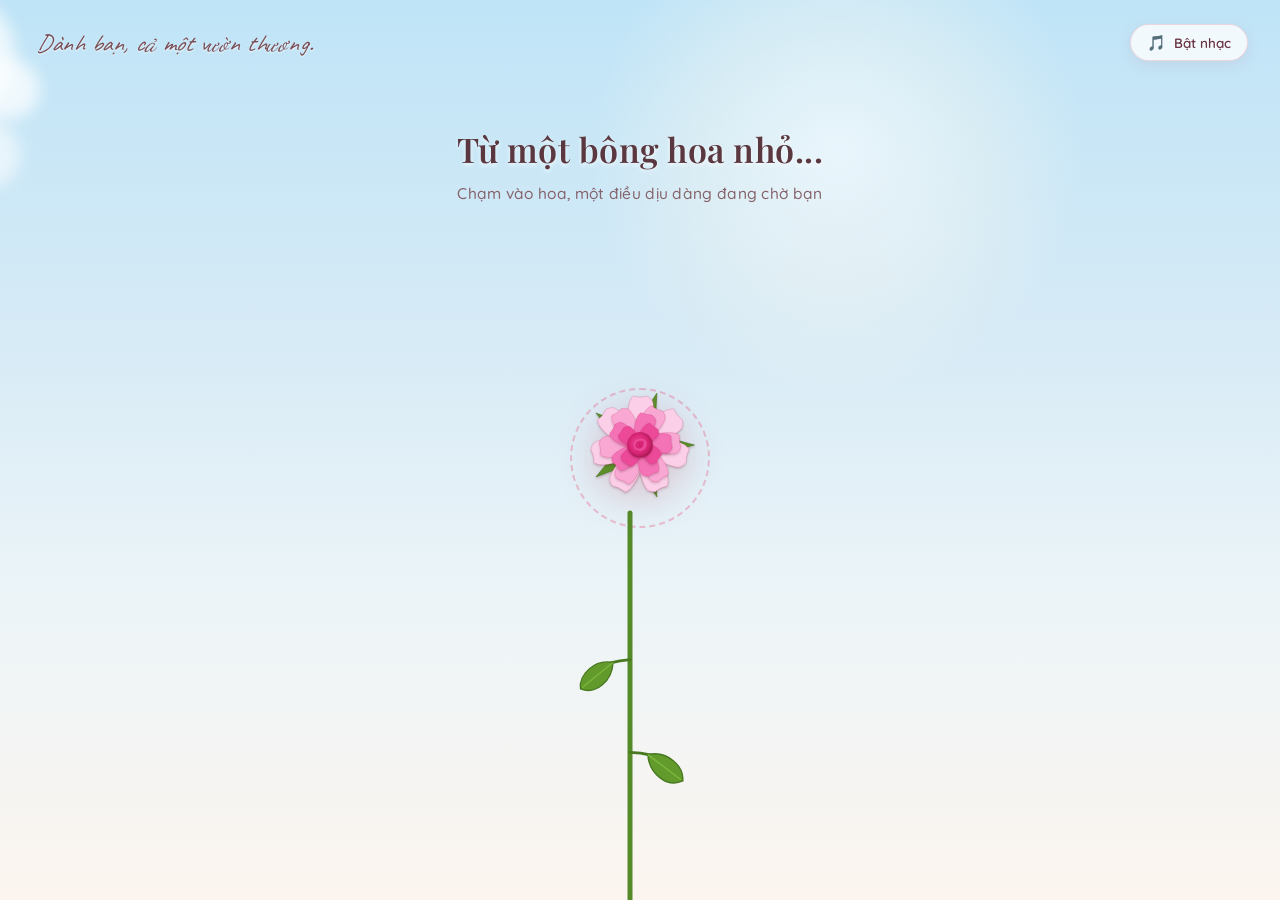
==== index.html @ 6f4c4e54 "Cập nhật giao diện hiệu ứng khu vườn hoa nở và thiệp đọc chúc mừng 20/10" ====
<!DOCTYPE html>
<html lang="vi">
<head>
  <meta charset="UTF-8">
  <meta http-equiv="X-UA-Compatible" content="IE=edge">
  <meta name="viewport" content="width=device-width, initial-scale=1.0, maximum-scale=1.0, user-scalable=no">
  <title>Cả một vườn thương - Chúc mừng 20/10</title>
  <link rel="icon" href="data:image/svg+xml,<svg xmlns=%22http://www.w3.org/2000/svg%22 viewBox=%220 0 100 100%22><text y=%22.9em%22 font-size=%2290%22>🌹</text></svg>">
  <link rel="stylesheet" href="style.css">
</head>
<body>
  <div class="app-container">
    <!-- Ánh sáng mặt trời dịu nhẹ -->
    <div class="sun-glow"></div>

    <!-- Mây bay lơ lửng -->
    <div class="clouds-container">
      <div class="cloud cloud-1"></div>
      <div class="cloud cloud-2"></div>
      <div class="cloud cloud-3"></div>
    </div>

    <!-- Góc trên bên trái: Tựa đề thơ mộng -->
    <header class="top-header">
      <div class="top-brand" id="top-brand">Dành bạn, cả một vườn thương.</div>
    </header>

    <!-- Nút điều khiển âm thanh trên cùng bên phải -->
    <div class="top-controls">
      <button class="control-pill" id="music-toggle-btn" aria-label="Bật hoặc tắt nhạc">
        <span class="control-icon">🎵</span> Bật nhạc
      </button>
    </div>

    <!-- Tiêu đề giới thiệu ở giữa -->
    <div class="intro-text-container" id="intro-text-box">
      <h1 class="intro-title" id="intro-title">Từ một bông hoa nhỏ...</h1>
      <p class="intro-subtitle pulse-hint" id="intro-subtitle">Chạm vào hoa, một điều dịu dàng đang chờ bạn</p>
    </div>

    <!-- Bông hoa hồng đơn đầu tiên (Hero Rose) -->
    <div class="hero-flower-wrapper" id="hero-flower" title="Chạm vào bông hoa để bắt đầu">
      <div class="hero-click-indicator" id="hero-click-indicator"></div>
      <div class="hero-rose-head" id="hero-rose-head"></div>
      <div class="hero-stem-svg" id="hero-stem-svg"></div>
    </div>

    <!-- Khu vườn nở rộ (The Blooming Garden) -->
    <div class="garden-container" id="garden-container"></div>

    <!-- Canvas hạt phấn & cánh hoa bay -->
    <canvas id="fx-canvas"></canvas>

    <!-- Hai nút điều khiển khi hoa đã nở -->
    <div class="bottom-actions" id="bottom-actions">
      <button class="btn-garden-action" id="btn-read-card">
        <span>💌</span> Đọc lại thiệp
      </button>
      <button class="btn-garden-action" id="btn-replay-bloom">
        <span>🌸</span> Cho hoa nở lại
      </button>
    </div>

    <!-- Thiệp đọc chúc mừng 20/10 (Card Modal) -->
    <div class="card-modal-backdrop" id="card-modal" role="dialog" aria-modal="true" aria-labelledby="card-title">
      <div class="card-modal-container">
        <!-- Nút đóng thiệp góc trên -->
        <button class="card-close-btn" id="btn-close-card" title="Đóng thiệp">✕</button>

        <!-- Biểu tượng hoa hồng nhỏ trên đầu thiệp -->
        <div class="card-rose-icon" id="card-rose-icon"></div>

        <!-- Lời xưng hô -->
        <div class="card-recipient" id="card-recipient">Gửi bạn thương mến,</div>

        <!-- Tiêu đề thiệp -->
        <h2 class="card-main-title" id="card-title">
          Mong những điều đẹp đẽ<br>luôn nở bên bạn.
        </h2>

        <!-- Nội dung thư chúc -->
        <div class="card-body-text">
          <p class="card-paragraph">
            Một bông hoa có thể làm một ngày thêm đẹp.<br>
            Còn bạn làm thế giới này dịu dàng hơn.
          </p>

          <p class="card-paragraph">
            Nhân ngày 20/10 chúc bạn luôn được yêu thương, trân trọng và có thật nhiều niềm vui. Mong bạn đủ bình yên để tận hưởng những điều nhỏ bé, đủ tự tin để theo đuổi những điều mình yêu.
          </p>

          <p class="card-paragraph">
            Hôm nay và cả những ngày sau,<br>
            hãy cứ rạng rỡ theo cách của riêng mình nhé.
          </p>

          <div class="card-closing">
            Gửi bạn thật nhiều thương mến ♡
          </div>
        </div>

        <!-- Nút đóng thiệp để ngắm lại vườn hoa -->
        <div class="card-action-bar">
          <button class="btn-view-garden" id="btn-view-garden">
            Ngắm vườn hoa
          </button>
        </div>

        <!-- Các tiện ích phụ: Sao chép lời chúc & Tùy chỉnh link theo tên -->
        <div class="card-secondary-actions">
          <button class="btn-card-sub" id="btn-copy-wish" title="Sao chép toàn bộ lời chúc">
            📋 Sao chép lời chúc
          </button>
          <button class="btn-card-sub" id="btn-custom-link" title="Tạo link chúc mừng mang tên riêng">
            ✨ Tạo link theo tên
          </button>
        </div>
      </div>
    </div>
  </div>

  <script src="main.js"></script>
</body>
</html>
---- style.css ----
/* ==========================================================================
   20/10 - CẢ MỘT VƯỜN THƯƠNG
   Giao diện thiệp hoa nở chúc mừng ngày Phụ nữ Việt Nam 20/10
   ========================================================================== */

@import url('https://fonts.googleapis.com/css2?family=Caveat:wght@600;700&family=Dancing+Script:wght@600;700&family=Playfair+Display:ital,wght@0,500;0,600;0,700;1,500;1,600&family=Quicksand:wght@400;500;600;700&display=swap');

:root {
  --font-serif: 'Playfair Display', Georgia, 'Times New Roman', serif;
  --font-script: 'Caveat', 'Dancing Script', cursive;
  --font-sans: 'Quicksand', -apple-system, BlinkMacSystemFont, 'Segoe UI', Roboto, sans-serif;
  
  --color-title: #5b373f;
  --color-subtitle: #856269;
  --color-accent: #e85d82;
  --color-card-bg: #fdfbf7;
  --color-card-text: #4e383c;
  --color-card-title: #542832;
  --color-card-border: rgba(220, 195, 185, 0.45);
}

*, *::before, *::after {
  box-sizing: border-box;
  margin: 0;
  padding: 0;
  -webkit-tap-highlight-color: transparent;
}

html, body {
  width: 100%;
  height: 100%;
  overflow: hidden;
  font-family: var(--font-sans);
  user-select: none;
  -webkit-user-select: none;
}

/* ==========================================================================
   BACKGROUND & SKY
   ========================================================================== */
.app-container {
  position: relative;
  width: 100vw;
  height: 100vh;
  overflow: hidden;
  background: linear-gradient(180deg, #bfe4f7 0%, #d5eaf6 35%, #ebf4f8 65%, #fcf5ef 100%);
}

/* Sun beam / soft radial glow */
.sun-glow {
  position: absolute;
  top: -100px;
  right: 15%;
  width: 500px;
  height: 500px;
  border-radius: 50%;
  background: radial-gradient(circle, rgba(255, 255, 255, 0.6) 0%, rgba(255, 250, 240, 0.3) 40%, rgba(255, 255, 255, 0) 70%);
  pointer-events: none;
  z-index: 1;
}

/* Drifting clouds */
.clouds-container {
  position: absolute;
  top: 0;
  left: 0;
  width: 100%;
  height: 55%;
  pointer-events: none;
  z-index: 2;
  overflow: hidden;
}

.cloud {
  position: absolute;
  background: rgba(255, 255, 255, 0.72);
  border-radius: 100px;
  filter: blur(8px);
  animation: floatCloud linear infinite;
}

.cloud::before, .cloud::after {
  content: '';
  position: absolute;
  background: inherit;
  border-radius: 50%;
}

.cloud-1 {
  top: 12%;
  left: -200px;
  width: 240px;
  height: 60px;
  animation-duration: 65s;
}
.cloud-1::before {
  width: 90px;
  height: 90px;
  top: -45px;
  left: 35px;
}
.cloud-1::after {
  width: 120px;
  height: 120px;
  top: -65px;
  left: 95px;
}

.cloud-2 {
  top: 24%;
  left: -300px;
  width: 320px;
  height: 70px;
  opacity: 0.8;
  animation-duration: 90s;
  animation-delay: -30s;
}
.cloud-2::before {
  width: 110px;
  height: 110px;
  top: -55px;
  left: 50px;
}
.cloud-2::after {
  width: 140px;
  height: 140px;
  top: -75px;
  left: 130px;
}

.cloud-3 {
  top: 8%;
  left: -250px;
  width: 200px;
  height: 50px;
  opacity: 0.65;
  animation-duration: 80s;
  animation-delay: -50s;
}
.cloud-3::before {
  width: 70px;
  height: 70px;
  top: -35px;
  left: 30px;
}
.cloud-3::after {
  width: 95px;
  height: 95px;
  top: -50px;
  left: 80px;
}

@keyframes floatCloud {
  0% { transform: translateX(-350px); }
  100% { transform: translateX(calc(100vw + 400px)); }
}

/* Canvas for floating petals / sparkles */
#fx-canvas {
  position: absolute;
  top: 0;
  left: 0;
  width: 100%;
  height: 100%;
  pointer-events: none;
  z-index: 15;
}

/* ==========================================================================
   HEADER & TOP CONTROLS
   ========================================================================== */
.top-header {
  position: absolute;
  top: 28px;
  left: 36px;
  z-index: 30;
}

.top-brand {
  font-family: var(--font-script);
  font-size: 24px;
  color: #7a4d55;
  letter-spacing: 0.5px;
  text-shadow: 0 1px 2px rgba(255, 255, 255, 0.8);
  font-style: italic;
  display: inline-block;
  transition: transform 0.3s ease;
}

.top-controls {
  position: absolute;
  top: 24px;
  right: 32px;
  display: flex;
  gap: 12px;
  z-index: 30;
}

.control-pill {
  display: inline-flex;
  align-items: center;
  gap: 8px;
  padding: 8px 16px;
  background: rgba(255, 255, 255, 0.78);
  backdrop-filter: blur(10px);
  -webkit-backdrop-filter: blur(10px);
  border: 1px solid rgba(230, 190, 200, 0.6);
  border-radius: 9999px;
  color: #6b3543;
  font-family: var(--font-sans);
  font-size: 13.5px;
  font-weight: 600;
  cursor: pointer;
  box-shadow: 0 4px 14px rgba(180, 100, 120, 0.12);
  transition: all 0.3s cubic-bezier(0.2, 0.8, 0.2, 1);
}

.control-pill:hover {
  background: rgba(255, 255, 255, 0.95);
  transform: translateY(-2px);
  box-shadow: 0 6px 18px rgba(180, 100, 120, 0.18);
  border-color: rgba(220, 150, 170, 0.8);
}

.control-pill:active {
  transform: translateY(0);
}

.control-icon {
  font-size: 15px;
  display: inline-block;
}

/* ==========================================================================
   CENTER INTRO TITLES (Initial State)
   ========================================================================== */
.intro-text-container {
  position: absolute;
  top: 14%;
  left: 50%;
  transform: translateX(-50%);
  text-align: center;
  z-index: 25;
  width: 90%;
  max-width: 600px;
  transition: opacity 0.8s ease, transform 0.8s ease;
  pointer-events: none;
}

.intro-title {
  font-family: var(--font-serif);
  font-size: 34px;
  font-weight: 600;
  color: var(--color-title);
  letter-spacing: 0.5px;
  margin-bottom: 10px;
  text-shadow: 0 2px 4px rgba(255, 255, 255, 0.8);
  transition: all 0.6s ease;
}

.intro-subtitle {
  font-family: var(--font-sans);
  font-size: 15.5px;
  font-weight: 500;
  color: var(--color-subtitle);
  letter-spacing: 0.3px;
  line-height: 1.5;
  transition: all 0.6s ease;
}

/* Subtitle pulse glow */
.intro-subtitle.pulse-hint {
  animation: gentlePulse 2.5s ease-in-out infinite;
}

@keyframes gentlePulse {
  0%, 100% { opacity: 0.75; transform: scale(1); }
  50% { opacity: 1; transform: scale(1.02); color: #5a2c35; }
}

/* State when garden is awakening */
.intro-text-container.blooming-state .intro-title {
  opacity: 0;
  transform: translateY(-10px);
}

.intro-text-container.blooming-state .intro-subtitle {
  font-family: var(--font-serif);
  font-style: italic;
  font-size: 19px;
  color: #63333d;
  animation: none;
  opacity: 1;
}

/* ==========================================================================
   HERO FLOWER (Single Pink Rose in Center)
   ========================================================================== */
.hero-flower-wrapper {
  position: absolute;
  bottom: 0;
  left: 50%;
  transform: translateX(-50%);
  width: 160px;
  height: 58vh;
  z-index: 20;
  cursor: pointer;
  display: flex;
  flex-direction: column;
  align-items: center;
  justify-content: flex-end;
  transition: transform 0.6s cubic-bezier(0.2, 0.8, 0.2, 1);
}

.hero-flower-wrapper:hover {
  transform: translateX(-50%) scale(1.03);
}

/* Glowing ring inviting click on the hero rose */
.hero-click-indicator {
  position: absolute;
  top: 10px;
  left: 50%;
  transform: translateX(-50%);
  width: 140px;
  height: 140px;
  border-radius: 50%;
  border: 2px dashed rgba(232, 93, 130, 0.5);
  animation: rotateRing 14s linear infinite;
  pointer-events: none;
  opacity: 0.7;
  transition: opacity 0.4s ease;
}

.hero-flower-wrapper:hover .hero-click-indicator {
  opacity: 1;
  border-color: rgba(232, 93, 130, 0.8);
}

@keyframes rotateRing {
  from { transform: translateX(-50%) rotate(0deg); }
  to { transform: translateX(-50%) rotate(360deg); }
}

/* Rose Head */
.hero-rose-head {
  width: 136px;
  height: 136px;
  position: relative;
  z-index: 5;
  filter: drop-shadow(0 8px 18px rgba(180, 40, 70, 0.22));
  animation: heroBreathing 4s ease-in-out infinite alternate;
  transform-origin: center bottom;
  transition: transform 0.4s ease;
}

@keyframes heroBreathing {
  0% { transform: translateY(0) rotate(-1deg); }
  50% { transform: translateY(-4px) rotate(1deg); }
  100% { transform: translateY(0) rotate(-1deg); }
}

/* Stem */
.hero-stem-svg {
  position: relative;
  width: 100px;
  height: calc(58vh - 120px);
  margin-top: -15px;
  z-index: 4;
  overflow: visible;
}

/* ==========================================================================
   THE FULL GARDEN (Awakening & Blooming)
   ========================================================================== */
.garden-container {
  position: absolute;
  bottom: 0;
  left: 0;
  width: 100%;
  height: 68vh;
  pointer-events: none;
  z-index: 10;
  overflow: hidden;
}

/* Individual garden flower */
.garden-flower {
  position: absolute;
  bottom: 0;
  transform-origin: bottom center;
  opacity: 0;
  pointer-events: auto;
  cursor: pointer;
  transition: transform 0.3s ease;
}

.garden-flower:hover {
  transform: scale(1.08) translateY(-6px) !important;
  z-index: 35 !important;
}

/* Stem element */
.flower-stem-wrap {
  position: absolute;
  bottom: 0;
  left: 50%;
  transform: translateX(-50%);
  width: 60px;
  overflow: visible;
}

/* Flower head on stem */
.flower-head-wrap {
  position: absolute;
  left: 50%;
  transform: translateX(-50%);
  transform-origin: center center;
}

/* Blooming animations */
.garden-flower.bloomed {
  opacity: 1;
  animation: plantSprout 1.4s cubic-bezier(0.18, 0.89, 0.32, 1.28) forwards,
             windSway var(--sway-duration, 4.5s) ease-in-out infinite alternate var(--sway-delay, 0s);
}

@keyframes plantSprout {
  0% {
    opacity: 0;
    transform: translateY(120px) scale(0.1);
  }
  60% {
    opacity: 1;
    transform: translateY(-8px) scale(1.08);
  }
  100% {
    opacity: 1;
    transform: translateY(0) scale(1);
  }
}

@keyframes windSway {
  0% {
    transform: rotate(calc(var(--base-rot, 0deg) - 2.5deg)) translateY(0);
  }
  50% {
    transform: rotate(calc(var(--base-rot, 0deg) + 2deg)) translateY(-3px);
  }
  100% {
    transform: rotate(calc(var(--base-rot, 0deg) - 2.5deg)) translateY(0);
  }
}

/* ==========================================================================
   BOTTOM ACTION BUTTONS (Image 3)
   ========================================================================== */
.bottom-actions {
  position: absolute;
  bottom: 38px;
  left: 50%;
  transform: translateX(-50%) translateY(40px);
  display: flex;
  gap: 18px;
  z-index: 40;
  opacity: 0;
  pointer-events: none;
  transition: all 0.6s cubic-bezier(0.2, 0.8, 0.2, 1);
}

.bottom-actions.visible {
  opacity: 1;
  pointer-events: auto;
  transform: translateX(-50%) translateY(0);
}

.btn-garden-action {
  display: inline-flex;
  align-items: center;
  justify-content: center;
  gap: 8px;
  padding: 12px 28px;
  background: rgba(255, 255, 255, 0.82);
  backdrop-filter: blur(14px);
  -webkit-backdrop-filter: blur(14px);
  border: 1.5px solid rgba(224, 158, 171, 0.65);
  border-radius: 9999px;
  color: #632d39;
  font-family: var(--font-sans);
  font-size: 15px;
  font-weight: 600;
  letter-spacing: 0.3px;
  cursor: pointer;
  box-shadow: 0 6px 20px rgba(180, 90, 110, 0.16);
  transition: all 0.3s cubic-bezier(0.2, 0.8, 0.2, 1);
}

.btn-garden-action:hover {
  background: rgba(255, 255, 255, 0.96);
  transform: translateY(-3px);
  box-shadow: 0 10px 26px rgba(180, 90, 110, 0.24);
  border-color: rgba(220, 120, 145, 0.85);
  color: #4b1c26;
}

.btn-garden-action:active {
  transform: translateY(0);
}

/* ==========================================================================
   CARD MODAL (Image 4 - Thiệp Chúc Mừng)
   ========================================================================== */
.card-modal-backdrop {
  position: fixed;
  top: 0;
  left: 0;
  width: 100vw;
  height: 100vh;
  background: rgba(45, 25, 30, 0.25);
  backdrop-filter: blur(4px);
  -webkit-backdrop-filter: blur(4px);
  display: flex;
  align-items: center;
  justify-content: center;
  z-index: 100;
  opacity: 0;
  pointer-events: none;
  padding: 20px;
  transition: opacity 0.5s ease;
}

.card-modal-backdrop.open {
  opacity: 1;
  pointer-events: auto;
}

.card-modal-container {
  position: relative;
  width: 100%;
  max-width: 440px;
  max-height: 88vh;
  background: var(--color-card-bg);
  background-image: 
    radial-gradient(circle at 10% 10%, rgba(255, 240, 245, 0.6) 0%, transparent 60%),
    radial-gradient(circle at 90% 90%, rgba(255, 245, 235, 0.6) 0%, transparent 60%);
  border: 1px solid var(--color-card-border);
  border-radius: 24px;
  padding: 38px 32px 30px;
  box-shadow: 
    0 15px 35px rgba(90, 40, 50, 0.18),
    0 3px 10px rgba(0, 0, 0, 0.04);
  overflow-y: auto;
  transform: translateY(30px) scale(0.96);
  transition: transform 0.5s cubic-bezier(0.18, 0.89, 0.32, 1.15), opacity 0.4s ease;
  scrollbar-width: thin;
  scrollbar-color: rgba(200, 150, 160, 0.4) transparent;
}

.card-modal-backdrop.open .card-modal-container {
  transform: translateY(0) scale(1);
}

/* Custom subtle scrollbar */
.card-modal-container::-webkit-scrollbar {
  width: 5px;
}
.card-modal-container::-webkit-scrollbar-thumb {
  background: rgba(200, 150, 160, 0.4);
  border-radius: 10px;
}

/* Close button 'X' top right */
.card-close-btn {
  position: absolute;
  top: 16px;
  right: 18px;
  width: 32px;
  height: 32px;
  background: rgba(0, 0, 0, 0.04);
  border: none;
  border-radius: 50%;
  color: #8c606a;
  font-size: 18px;
  cursor: pointer;
  display: flex;
  align-items: center;
  justify-content: center;
  transition: all 0.25s ease;
}

.card-close-btn:hover {
  background: rgba(220, 100, 130, 0.15);
  color: #5a202c;
  transform: rotate(90deg);
}

/* Card Header Rose Icon */
.card-rose-icon {
  width: 52px;
  height: 52px;
  margin: 0 auto 14px;
  display: block;
}

/* Subtitle greeting */
.card-recipient {
  font-family: var(--font-serif);
  font-style: italic;
  font-size: 16.5px;
  color: #7d4d57;
  text-align: center;
  margin-bottom: 12px;
}

/* Main headline */
.card-main-title {
  font-family: var(--font-serif);
  font-size: 26px;
  line-height: 1.4;
  font-weight: 700;
  color: var(--color-card-title);
  text-align: center;
  margin-bottom: 24px;
  letter-spacing: -0.2px;
}

/* Body text */
.card-body-text {
  font-family: var(--font-sans);
  font-size: 15px;
  line-height: 1.8;
  color: var(--color-card-text);
  text-align: center;
}

.card-paragraph {
  margin-bottom: 18px;
}

.card-closing {
  font-family: var(--font-serif);
  font-style: italic;
  font-size: 17px;
  font-weight: 600;
  color: #77313e;
  margin-top: 24px;
  margin-bottom: 26px;
  text-align: center;
}

/* Bottom card button: "Ngắm vườn hoa" */
.card-action-bar {
  text-align: center;
  padding-top: 10px;
  border-top: 1px dashed rgba(210, 175, 185, 0.4);
}

.btn-view-garden {
  display: inline-block;
  background: none;
  border: none;
  color: #733c46;
  font-family: var(--font-sans);
  font-size: 14.5px;
  font-weight: 600;
  cursor: pointer;
  padding: 8px 18px;
  border-radius: 20px;
  text-decoration: underline;
  text-underline-offset: 4px;
  transition: all 0.25s ease;
}

.btn-view-garden:hover {
  background: rgba(220, 160, 175, 0.15);
  color: #4b1a23;
  text-decoration: none;
}

/* Card bottom secondary controls (copy wish, personalize) */
.card-secondary-actions {
  display: flex;
  justify-content: center;
  gap: 12px;
  margin-top: 12px;
}

.btn-card-sub {
  background: rgba(0, 0, 0, 0.03);
  border: 1px solid rgba(210, 180, 190, 0.4);
  padding: 5px 12px;
  border-radius: 999px;
  font-size: 12px;
  color: #7b4f58;
  cursor: pointer;
  display: inline-flex;
  align-items: center;
  gap: 5px;
  transition: all 0.2s ease;
}

.btn-card-sub:hover {
  background: rgba(230, 180, 195, 0.25);
  color: #4c1d27;
}

/* ==========================================================================
   PERSONALIZATION MODAL / TOAST NOTIFICATION
   ========================================================================== */
.toast-notice {
  position: fixed;
  bottom: 24px;
  left: 50%;
  transform: translateX(-50%) translateY(80px);
  background: rgba(45, 20, 25, 0.9);
  color: #fff;
  padding: 10px 22px;
  border-radius: 999px;
  font-size: 14px;
  font-weight: 500;
  z-index: 200;
  box-shadow: 0 6px 20px rgba(0, 0, 0, 0.2);
  transition: transform 0.4s cubic-bezier(0.18, 0.89, 0.32, 1.28), opacity 0.3s ease;
  opacity: 0;
  pointer-events: none;
}

.toast-notice.show {
  transform: translateX(-50%) translateY(0);
  opacity: 1;
}

/* ==========================================================================
   RESPONSIVE DESIGN (Mobile & Tablets)
   ========================================================================== */
@media (max-width: 768px) {
  .top-header {
    top: 20px;
    left: 20px;
  }
  .top-brand {
    font-size: 20px;
  }
  .top-controls {
    top: 18px;
    right: 18px;
  }
  .control-pill {
    padding: 6px 12px;
    font-size: 12.5px;
  }
  
  .intro-text-container {
    top: 13%;
  }
  .intro-title {
    font-size: 26px;
  }
  .intro-subtitle {
    font-size: 14px;
  }
  .intro-text-container.blooming-state .intro-subtitle {
    font-size: 16px;
  }

  .hero-flower-wrapper {
    width: 140px;
    height: 54vh;
  }
  .hero-rose-head {
    width: 115px;
    height: 115px;
  }
  .hero-click-indicator {
    width: 120px;
    height: 120px;
  }

  .card-modal-container {
    padding: 30px 22px 24px;
    max-height: 85vh;
  }
  .card-main-title {
    font-size: 22px;
  }
  .card-body-text {
    font-size: 14px;
    line-height: 1.75;
  }

  .bottom-actions {
    bottom: 24px;
    gap: 12px;
  }
  .btn-garden-action {
    padding: 10px 20px;
    font-size: 14px;
  }
}

@media (max-width: 420px) {
  .intro-title {
    font-size: 23px;
  }
  .btn-garden-action {
    padding: 9px 16px;
    font-size: 13px;
  }
  .card-main-title {
    font-size: 20px;
  }
}
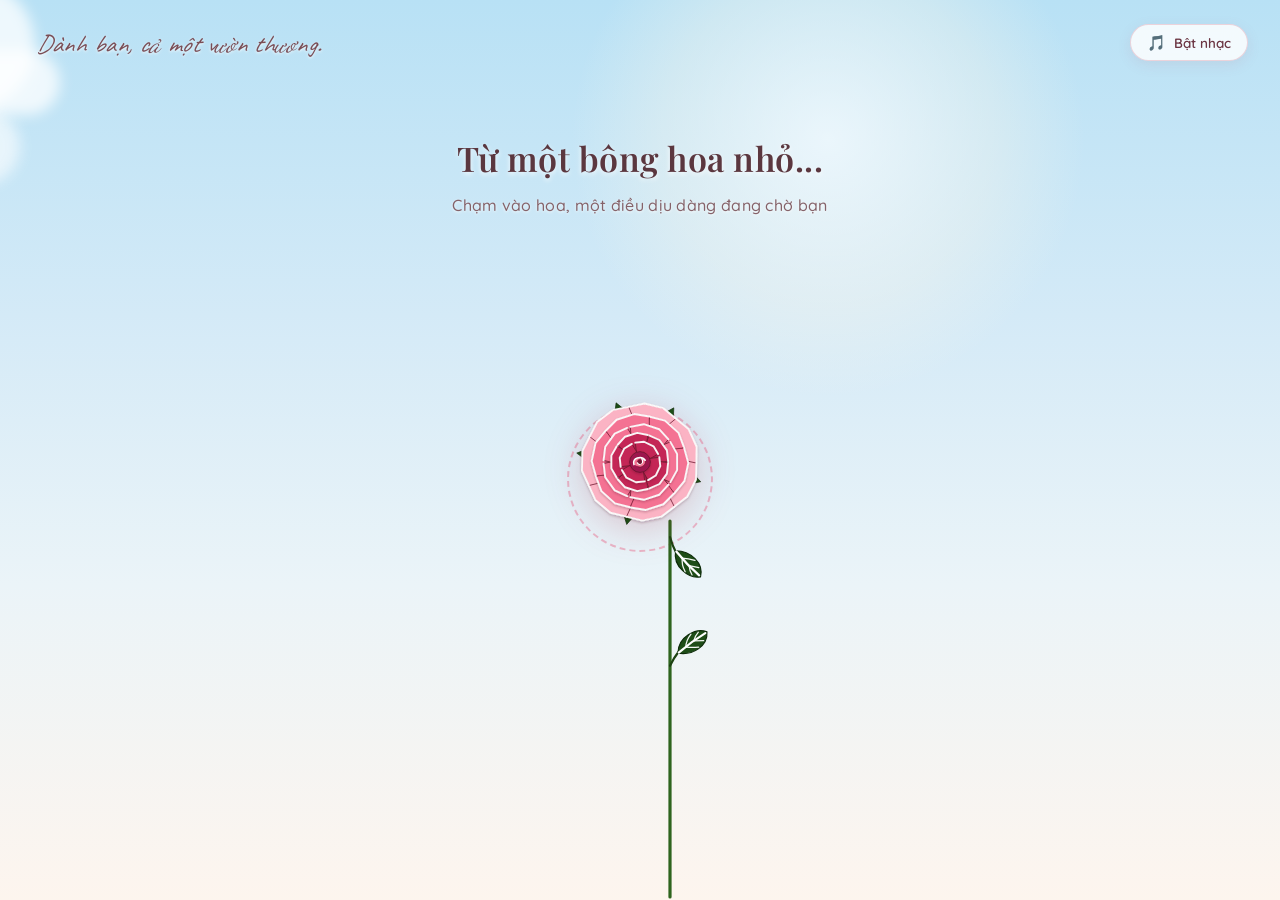
==== commit 07c9dd43: "Cập nhật đóa hoa hồng cuộn nếp viền trắng, gân lá trắng và nút bấm chuẩn 100% khớp ảnh" ====
--- a/index.html
+++ b/index.html
@@ -53,12 +53,8 @@
 
     <!-- Hai nút điều khiển khi hoa đã nở -->
     <div class="bottom-actions" id="bottom-actions">
-      <button class="btn-garden-action" id="btn-read-card">
-        <span>💌</span> Đọc lại thiệp
-      </button>
-      <button class="btn-garden-action" id="btn-replay-bloom">
-        <span>🌸</span> Cho hoa nở lại
-      </button>
+      <button class="btn-garden-action" id="btn-read-card">Đọc lại thiệp</button>
+      <button class="btn-garden-action" id="btn-replay-bloom">Cho hoa nở lại</button>
     </div>
 
     <!-- Thiệp đọc chúc mừng 20/10 (Card Modal) -->
--- a/style.css
+++ b/style.css
@@ -43,18 +43,18 @@
   width: 100vw;
   height: 100vh;
   overflow: hidden;
-  background: linear-gradient(180deg, #bfe4f7 0%, #d5eaf6 35%, #ebf4f8 65%, #fcf5ef 100%);
+  background: linear-gradient(180deg, #b8e1f5 0%, #d4eaf7 35%, #ebf4f8 65%, #fdf5ee 100%);
 }
 
 /* Sun beam / soft radial glow */
 .sun-glow {
   position: absolute;
-  top: -100px;
+  top: -120px;
   right: 15%;
-  width: 500px;
-  height: 500px;
+  width: 520px;
+  height: 520px;
   border-radius: 50%;
-  background: radial-gradient(circle, rgba(255, 255, 255, 0.6) 0%, rgba(255, 250, 240, 0.3) 40%, rgba(255, 255, 255, 0) 70%);
+  background: radial-gradient(circle, rgba(255, 255, 255, 0.65) 0%, rgba(255, 248, 235, 0.3) 45%, rgba(255, 255, 255, 0) 70%);
   pointer-events: none;
   z-index: 1;
 }
@@ -73,9 +73,9 @@
 
 .cloud {
   position: absolute;
-  background: rgba(255, 255, 255, 0.72);
+  background: rgba(255, 255, 255, 0.75);
   border-radius: 100px;
-  filter: blur(8px);
+  filter: blur(7px);
   animation: floatCloud linear infinite;
 }
 
@@ -87,72 +87,72 @@
 }
 
 .cloud-1 {
-  top: 12%;
+  top: 10%;
   left: -200px;
-  width: 240px;
-  height: 60px;
-  animation-duration: 65s;
+  width: 260px;
+  height: 65px;
+  animation-duration: 70s;
 }
 .cloud-1::before {
-  width: 90px;
-  height: 90px;
-  top: -45px;
-  left: 35px;
+  width: 95px;
+  height: 95px;
+  top: -48px;
+  left: 40px;
 }
 .cloud-1::after {
+  width: 130px;
+  height: 130px;
+  top: -70px;
+  left: 105px;
+}
+
+.cloud-2 {
+  top: 22%;
+  left: -320px;
+  width: 340px;
+  height: 75px;
+  opacity: 0.8;
+  animation-duration: 95s;
+  animation-delay: -35s;
+}
+.cloud-2::before {
   width: 120px;
   height: 120px;
-  top: -65px;
-  left: 95px;
-}
-
-.cloud-2 {
-  top: 24%;
-  left: -300px;
-  width: 320px;
-  height: 70px;
-  opacity: 0.8;
-  animation-duration: 90s;
-  animation-delay: -30s;
-}
-.cloud-2::before {
-  width: 110px;
-  height: 110px;
+  top: -60px;
+  left: 55px;
+}
+.cloud-2::after {
+  width: 150px;
+  height: 150px;
+  top: -80px;
+  left: 140px;
+}
+
+.cloud-3 {
+  top: 6%;
+  left: -250px;
+  width: 210px;
+  height: 55px;
+  opacity: 0.65;
+  animation-duration: 85s;
+  animation-delay: -55s;
+}
+.cloud-3::before {
+  width: 75px;
+  height: 75px;
+  top: -38px;
+  left: 32px;
+}
+.cloud-3::after {
+  width: 100px;
+  height: 100px;
   top: -55px;
-  left: 50px;
-}
-.cloud-2::after {
-  width: 140px;
-  height: 140px;
-  top: -75px;
-  left: 130px;
-}
-
-.cloud-3 {
-  top: 8%;
-  left: -250px;
-  width: 200px;
-  height: 50px;
-  opacity: 0.65;
-  animation-duration: 80s;
-  animation-delay: -50s;
-}
-.cloud-3::before {
-  width: 70px;
-  height: 70px;
-  top: -35px;
-  left: 30px;
-}
-.cloud-3::after {
-  width: 95px;
-  height: 95px;
-  top: -50px;
-  left: 80px;
+  left: 85px;
 }
 
 @keyframes floatCloud {
-  0% { transform: translateX(-350px); }
-  100% { transform: translateX(calc(100vw + 400px)); }
+  0% { transform: translateX(-380px); }
+  100% { transform: translateX(calc(100vw + 420px)); }
 }
 
 /* Canvas for floating petals / sparkles */
@@ -163,7 +163,7 @@
   width: 100%;
   height: 100%;
   pointer-events: none;
-  z-index: 15;
+  z-index: 30;
 }
 
 /* ==========================================================================
@@ -173,15 +173,15 @@
   position: absolute;
   top: 28px;
   left: 36px;
-  z-index: 30;
+  z-index: 40;
 }
 
 .top-brand {
   font-family: var(--font-script);
-  font-size: 24px;
+  font-size: 25px;
   color: #7a4d55;
   letter-spacing: 0.5px;
-  text-shadow: 0 1px 2px rgba(255, 255, 255, 0.8);
+  text-shadow: 0 1px 3px rgba(255, 255, 255, 0.9);
   font-style: italic;
   display: inline-block;
   transition: transform 0.3s ease;
@@ -193,7 +193,7 @@
   right: 32px;
   display: flex;
   gap: 12px;
-  z-index: 30;
+  z-index: 40;
 }
 
 .control-pill {
@@ -201,10 +201,10 @@
   align-items: center;
   gap: 8px;
   padding: 8px 16px;
-  background: rgba(255, 255, 255, 0.78);
-  backdrop-filter: blur(10px);
-  -webkit-backdrop-filter: blur(10px);
-  border: 1px solid rgba(230, 190, 200, 0.6);
+  background: rgba(255, 255, 255, 0.82);
+  backdrop-filter: blur(12px);
+  -webkit-backdrop-filter: blur(12px);
+  border: 1px solid rgba(230, 190, 200, 0.65);
   border-radius: 9999px;
   color: #6b3543;
   font-family: var(--font-sans);
@@ -216,10 +216,10 @@
 }
 
 .control-pill:hover {
-  background: rgba(255, 255, 255, 0.95);
+  background: rgba(255, 255, 255, 0.96);
   transform: translateY(-2px);
   box-shadow: 0 6px 18px rgba(180, 100, 120, 0.18);
-  border-color: rgba(220, 150, 170, 0.8);
+  border-color: rgba(220, 150, 170, 0.85);
 }
 
 .control-pill:active {
@@ -232,18 +232,18 @@
 }
 
 /* ==========================================================================
-   CENTER INTRO TITLES (Initial State)
+   CENTER INTRO TITLES (Initial State & Blooming State)
    ========================================================================== */
 .intro-text-container {
   position: absolute;
-  top: 14%;
+  top: 15%;
   left: 50%;
   transform: translateX(-50%);
   text-align: center;
-  z-index: 25;
+  z-index: 35;
   width: 90%;
-  max-width: 600px;
-  transition: opacity 0.8s ease, transform 0.8s ease;
+  max-width: 650px;
+  transition: all 0.8s cubic-bezier(0.2, 0.8, 0.2, 1);
   pointer-events: none;
 }
 
@@ -253,57 +253,76 @@
   font-weight: 600;
   color: var(--color-title);
   letter-spacing: 0.5px;
-  margin-bottom: 10px;
-  text-shadow: 0 2px 4px rgba(255, 255, 255, 0.8);
+  margin-bottom: 12px;
+  text-shadow: 0 2px 5px rgba(255, 255, 255, 0.85);
   transition: all 0.6s ease;
 }
 
 .intro-subtitle {
   font-family: var(--font-sans);
-  font-size: 15.5px;
+  font-size: 16px;
   font-weight: 500;
   color: var(--color-subtitle);
   letter-spacing: 0.3px;
   line-height: 1.5;
+  text-shadow: 0 1px 3px rgba(255, 255, 255, 0.85);
   transition: all 0.6s ease;
 }
 
-/* Subtitle pulse glow */
+/* Pulse hint on initial subtitle */
 .intro-subtitle.pulse-hint {
-  animation: gentlePulse 2.5s ease-in-out infinite;
+  animation: gentlePulse 2.6s ease-in-out infinite;
 }
 
 @keyframes gentlePulse {
-  0%, 100% { opacity: 0.75; transform: scale(1); }
-  50% { opacity: 1; transform: scale(1.02); color: #5a2c35; }
-}
-
-/* State when garden is awakening */
+  0%, 100% { opacity: 0.8; transform: scale(1); }
+  50% { opacity: 1; transform: scale(1.02); color: #552731; }
+}
+
+/* Trạng thái khi khu vườn đang thức giấc (Khớp ảnh 2) */
+.intro-text-container.blooming-state {
+  top: auto;
+  bottom: 18%;
+  transform: translateX(-50%);
+}
+
 .intro-text-container.blooming-state .intro-title {
   opacity: 0;
-  transform: translateY(-10px);
+  transform: translateY(-20px);
+  display: none;
 }
 
 .intro-text-container.blooming-state .intro-subtitle {
   font-family: var(--font-serif);
   font-style: italic;
-  font-size: 19px;
-  color: #63333d;
+  font-size: 20px;
+  font-weight: 500;
+  color: #552731;
+  text-shadow: 
+    0 0 12px rgba(255, 255, 255, 0.95),
+    0 0 6px rgba(255, 255, 255, 0.9),
+    0 1px 3px rgba(255, 255, 255, 1);
   animation: none;
   opacity: 1;
 }
 
+/* Khi đã nở xong và hiện nút điều khiển thì ẩn text thức giấc */
+.intro-text-container.bloomed-done {
+  opacity: 0;
+  transform: translateX(-50%) translateY(20px);
+}
+
 /* ==========================================================================
-   HERO FLOWER (Single Pink Rose in Center)
+   HERO FLOWER (Bông hoa hồng đơn đầu tiên ở giữa)
    ========================================================================== */
 .hero-flower-wrapper {
   position: absolute;
   bottom: 0;
   left: 50%;
   transform: translateX(-50%);
-  width: 160px;
-  height: 58vh;
-  z-index: 20;
+  width: 170px;
+  height: 56vh;
+  z-index: 25;
   cursor: pointer;
   display: flex;
   flex-direction: column;
@@ -316,25 +335,25 @@
   transform: translateX(-50%) scale(1.03);
 }
 
-/* Glowing ring inviting click on the hero rose */
+/* Vòng xoay phát sáng mời gọi click */
 .hero-click-indicator {
   position: absolute;
   top: 10px;
   left: 50%;
   transform: translateX(-50%);
-  width: 140px;
-  height: 140px;
+  width: 146px;
+  height: 146px;
   border-radius: 50%;
-  border: 2px dashed rgba(232, 93, 130, 0.5);
+  border: 2px dashed rgba(232, 93, 130, 0.55);
   animation: rotateRing 14s linear infinite;
   pointer-events: none;
-  opacity: 0.7;
+  opacity: 0.75;
   transition: opacity 0.4s ease;
 }
 
 .hero-flower-wrapper:hover .hero-click-indicator {
   opacity: 1;
-  border-color: rgba(232, 93, 130, 0.8);
+  border-color: rgba(232, 93, 130, 0.85);
 }
 
 @keyframes rotateRing {
@@ -342,49 +361,49 @@
   to { transform: translateX(-50%) rotate(360deg); }
 }
 
-/* Rose Head */
+/* Bông hoa hồng Hero */
 .hero-rose-head {
-  width: 136px;
-  height: 136px;
+  width: 138px;
+  height: 138px;
   position: relative;
-  z-index: 5;
+  z-index: 6;
   filter: drop-shadow(0 8px 18px rgba(180, 40, 70, 0.22));
-  animation: heroBreathing 4s ease-in-out infinite alternate;
+  animation: heroBreathing 4.5s ease-in-out infinite alternate;
   transform-origin: center bottom;
   transition: transform 0.4s ease;
 }
 
 @keyframes heroBreathing {
   0% { transform: translateY(0) rotate(-1deg); }
-  50% { transform: translateY(-4px) rotate(1deg); }
+  50% { transform: translateY(-5px) rotate(1deg); }
   100% { transform: translateY(0) rotate(-1deg); }
 }
 
-/* Stem */
+/* Cành hoa Hero */
 .hero-stem-svg {
   position: relative;
   width: 100px;
-  height: calc(58vh - 120px);
+  height: calc(56vh - 120px);
   margin-top: -15px;
-  z-index: 4;
+  z-index: 5;
   overflow: visible;
 }
 
 /* ==========================================================================
-   THE FULL GARDEN (Awakening & Blooming)
+   THE FULL GARDEN (Khu vườn nở rộ)
    ========================================================================== */
 .garden-container {
   position: absolute;
   bottom: 0;
   left: 0;
   width: 100%;
-  height: 68vh;
+  height: 72vh;
   pointer-events: none;
   z-index: 10;
   overflow: hidden;
 }
 
-/* Individual garden flower */
+/* Từng bông hoa trong vườn */
 .garden-flower {
   position: absolute;
   bottom: 0;
@@ -396,21 +415,21 @@
 }
 
 .garden-flower:hover {
-  transform: scale(1.08) translateY(-6px) !important;
-  z-index: 35 !important;
-}
-
-/* Stem element */
+  transform: scale(1.1) translateY(-6px) !important;
+  z-index: 45 !important;
+}
+
+/* Cành hoa */
 .flower-stem-wrap {
   position: absolute;
   bottom: 0;
   left: 50%;
   transform: translateX(-50%);
-  width: 60px;
+  width: 70px;
   overflow: visible;
 }
 
-/* Flower head on stem */
+/* Bông hoa trên cành */
 .flower-head-wrap {
   position: absolute;
   left: 50%;
@@ -418,21 +437,21 @@
   transform-origin: center center;
 }
 
-/* Blooming animations */
+/* Hiệu ứng nở rộ (Bloom animation) */
 .garden-flower.bloomed {
   opacity: 1;
-  animation: plantSprout 1.4s cubic-bezier(0.18, 0.89, 0.32, 1.28) forwards,
+  animation: plantSprout 1.5s cubic-bezier(0.18, 0.89, 0.32, 1.25) forwards,
              windSway var(--sway-duration, 4.5s) ease-in-out infinite alternate var(--sway-delay, 0s);
 }
 
 @keyframes plantSprout {
   0% {
     opacity: 0;
-    transform: translateY(120px) scale(0.1);
+    transform: translateY(140px) scale(0.1);
   }
   60% {
     opacity: 1;
-    transform: translateY(-8px) scale(1.08);
+    transform: translateY(-10px) scale(1.08);
   }
   100% {
     opacity: 1;
@@ -453,16 +472,16 @@
 }
 
 /* ==========================================================================
-   BOTTOM ACTION BUTTONS (Image 3)
+   BOTTOM ACTION BUTTONS (Khớp ảnh 3: Đọc lại thiệp & Cho hoa nở lại)
    ========================================================================== */
 .bottom-actions {
   position: absolute;
-  bottom: 38px;
+  bottom: 34px;
   left: 50%;
-  transform: translateX(-50%) translateY(40px);
+  transform: translateX(-50%) translateY(45px);
   display: flex;
-  gap: 18px;
-  z-index: 40;
+  gap: 16px;
+  z-index: 50;
   opacity: 0;
   pointer-events: none;
   transition: all 0.6s cubic-bezier(0.2, 0.8, 0.2, 1);
@@ -479,28 +498,26 @@
   align-items: center;
   justify-content: center;
   gap: 8px;
-  padding: 12px 28px;
-  background: rgba(255, 255, 255, 0.82);
-  backdrop-filter: blur(14px);
-  -webkit-backdrop-filter: blur(14px);
-  border: 1.5px solid rgba(224, 158, 171, 0.65);
+  padding: 10px 24px;
+  background: #fbf5ed;
+  border: 1.5px solid #d4c0b2;
   border-radius: 9999px;
-  color: #632d39;
+  color: #4e2c34;
   font-family: var(--font-sans);
-  font-size: 15px;
+  font-size: 14.5px;
   font-weight: 600;
   letter-spacing: 0.3px;
   cursor: pointer;
-  box-shadow: 0 6px 20px rgba(180, 90, 110, 0.16);
+  box-shadow: 0 4px 15px rgba(80, 40, 30, 0.12);
   transition: all 0.3s cubic-bezier(0.2, 0.8, 0.2, 1);
 }
 
 .btn-garden-action:hover {
-  background: rgba(255, 255, 255, 0.96);
-  transform: translateY(-3px);
-  box-shadow: 0 10px 26px rgba(180, 90, 110, 0.24);
-  border-color: rgba(220, 120, 145, 0.85);
-  color: #4b1c26;
+  background: #ffffff;
+  transform: translateY(-2px);
+  box-shadow: 0 8px 22px rgba(80, 40, 30, 0.18);
+  border-color: #c4a898;
+  color: #3b1e24;
 }
 
 .btn-garden-action:active {
@@ -508,7 +525,7 @@
 }
 
 /* ==========================================================================
-   CARD MODAL (Image 4 - Thiệp Chúc Mừng)
+   CARD MODAL (Khớp ảnh 4: Bức thiệp chúc mừng 20/10)
    ========================================================================== */
 .card-modal-backdrop {
   position: fixed;
@@ -516,7 +533,7 @@
   left: 0;
   width: 100vw;
   height: 100vh;
-  background: rgba(45, 25, 30, 0.25);
+  background: rgba(45, 25, 30, 0.22);
   backdrop-filter: blur(4px);
   -webkit-backdrop-filter: blur(4px);
   display: flex;
@@ -547,10 +564,10 @@
   border-radius: 24px;
   padding: 38px 32px 30px;
   box-shadow: 
-    0 15px 35px rgba(90, 40, 50, 0.18),
+    0 16px 38px rgba(90, 40, 50, 0.18),
     0 3px 10px rgba(0, 0, 0, 0.04);
   overflow-y: auto;
-  transform: translateY(30px) scale(0.96);
+  transform: translateY(35px) scale(0.96);
   transition: transform 0.5s cubic-bezier(0.18, 0.89, 0.32, 1.15), opacity 0.4s ease;
   scrollbar-width: thin;
   scrollbar-color: rgba(200, 150, 160, 0.4) transparent;
@@ -560,7 +577,6 @@
   transform: translateY(0) scale(1);
 }
 
-/* Custom subtle scrollbar */
 .card-modal-container::-webkit-scrollbar {
   width: 5px;
 }
@@ -569,7 +585,7 @@
   border-radius: 10px;
 }
 
-/* Close button 'X' top right */
+/* Nút đóng 'X' */
 .card-close-btn {
   position: absolute;
   top: 16px;
@@ -594,15 +610,15 @@
   transform: rotate(90deg);
 }
 
-/* Card Header Rose Icon */
+/* Biểu tượng đóa hoa hồng nhỏ đầu thiệp */
 .card-rose-icon {
   width: 52px;
   height: 52px;
-  margin: 0 auto 14px;
+  margin: 0 auto 12px;
   display: block;
 }
 
-/* Subtitle greeting */
+/* Lời xưng hô */
 .card-recipient {
   font-family: var(--font-serif);
   font-style: italic;
@@ -612,7 +628,7 @@
   margin-bottom: 12px;
 }
 
-/* Main headline */
+/* Tiêu đề chính thiệp */
 .card-main-title {
   font-family: var(--font-serif);
   font-size: 26px;
@@ -624,7 +640,7 @@
   letter-spacing: -0.2px;
 }
 
-/* Body text */
+/* Nội dung thư */
 .card-body-text {
   font-family: var(--font-sans);
   font-size: 15px;
@@ -644,11 +660,11 @@
   font-weight: 600;
   color: #77313e;
   margin-top: 24px;
-  margin-bottom: 26px;
+  margin-bottom: 24px;
   text-align: center;
 }
 
-/* Bottom card button: "Ngắm vườn hoa" */
+/* Nút "Ngắm vườn hoa" dưới thiệp */
 .card-action-bar {
   text-align: center;
   padding-top: 10px;
@@ -677,7 +693,7 @@
   text-decoration: none;
 }
 
-/* Card bottom secondary controls (copy wish, personalize) */
+/* Tiện ích phụ */
 .card-secondary-actions {
   display: flex;
   justify-content: center;
@@ -704,9 +720,7 @@
   color: #4c1d27;
 }
 
-/* ==========================================================================
-   PERSONALIZATION MODAL / TOAST NOTIFICATION
-   ========================================================================== */
+/* Thông báo toast */
 .toast-notice {
   position: fixed;
   bottom: 24px;
@@ -731,7 +745,7 @@
 }
 
 /* ==========================================================================
-   RESPONSIVE DESIGN (Mobile & Tablets)
+   RESPONSIVE (Mobile & Tablet)
    ========================================================================== */
 @media (max-width: 768px) {
   .top-header {
@@ -751,7 +765,7 @@
   }
   
   .intro-text-container {
-    top: 13%;
+    top: 14%;
   }
   .intro-title {
     font-size: 26px;
@@ -759,13 +773,17 @@
   .intro-subtitle {
     font-size: 14px;
   }
+  
+  .intro-text-container.blooming-state {
+    bottom: 16%;
+  }
   .intro-text-container.blooming-state .intro-subtitle {
     font-size: 16px;
   }
 
   .hero-flower-wrapper {
     width: 140px;
-    height: 54vh;
+    height: 52vh;
   }
   .hero-rose-head {
     width: 115px;
@@ -793,17 +811,17 @@
     gap: 12px;
   }
   .btn-garden-action {
-    padding: 10px 20px;
+    padding: 10px 18px;
     font-size: 14px;
   }
 }
 
 @media (max-width: 420px) {
   .intro-title {
-    font-size: 23px;
+    font-size: 22px;
   }
   .btn-garden-action {
-    padding: 9px 16px;
+    padding: 9px 15px;
     font-size: 13px;
   }
   .card-main-title {
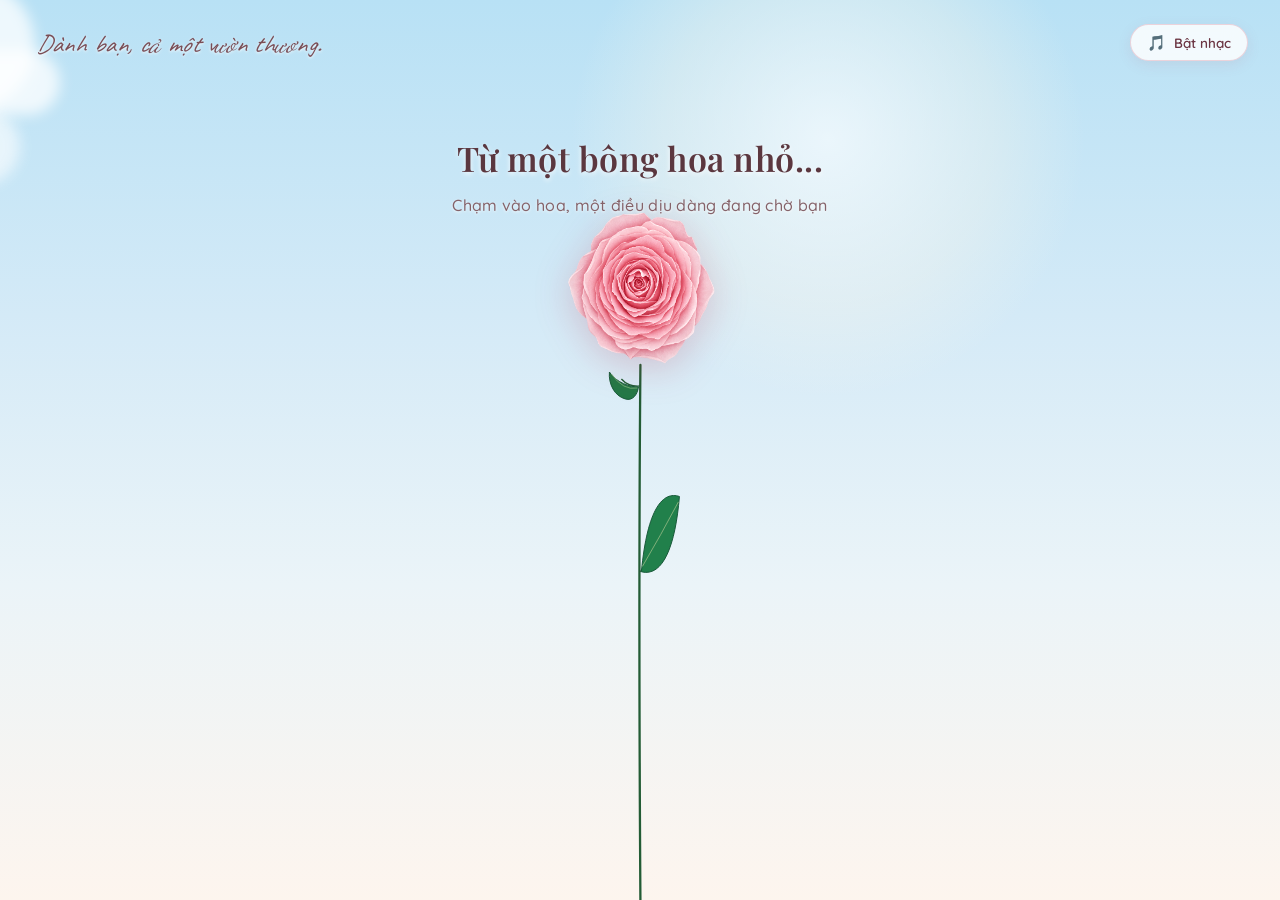
==== commit 0b738ed3: "Interweave blooms and hide garden stems" ====
--- a/index.html
+++ b/index.html
@@ -6,7 +6,7 @@
   <meta name="viewport" content="width=device-width, initial-scale=1.0, maximum-scale=1.0, user-scalable=no">
   <title>Cả một vườn thương - Chúc mừng 20/10</title>
   <link rel="icon" href="data:image/svg+xml,<svg xmlns=%22http://www.w3.org/2000/svg%22 viewBox=%220 0 100 100%22><text y=%22.9em%22 font-size=%2290%22>🌹</text></svg>">
-  <link rel="stylesheet" href="style.css">
+  <link rel="stylesheet" href="style.css?v=4">
 </head>
 <body>
   <div class="app-container">
@@ -115,6 +115,6 @@
     </div>
   </div>
 
-  <script src="main.js"></script>
+  <script src="main.js?v=4"></script>
 </body>
 </html>
--- a/style.css
+++ b/style.css
@@ -316,12 +316,13 @@
    HERO FLOWER (Bông hoa hồng đơn đầu tiên ở giữa)
    ========================================================================== */
 .hero-flower-wrapper {
+  --hero-head-size: clamp(140px, 14vw, 270px);
   position: absolute;
   bottom: 0;
   left: 50%;
   transform: translateX(-50%);
-  width: 170px;
-  height: 56vh;
+  width: var(--hero-head-size);
+  height: 78vh;
   z-index: 25;
   cursor: pointer;
   display: flex;
@@ -337,6 +338,7 @@
 
 /* Vòng xoay phát sáng mời gọi click */
 .hero-click-indicator {
+  display: none;
   position: absolute;
   top: 10px;
   left: 50%;
@@ -363,8 +365,9 @@
 
 /* Bông hoa hồng Hero */
 .hero-rose-head {
-  width: 138px;
-  height: 138px;
+  width: var(--hero-head-size);
+  height: var(--hero-head-size);
+  flex: none;
   position: relative;
   z-index: 6;
   filter: drop-shadow(0 8px 18px rgba(180, 40, 70, 0.22));
@@ -373,6 +376,14 @@
   transition: transform 0.4s ease;
 }
 
+.rose-bloom-image {
+  display: block;
+  width: 100%;
+  height: 100%;
+  object-fit: fill;
+  pointer-events: none;
+}
+
 @keyframes heroBreathing {
   0% { transform: translateY(0) rotate(-1deg); }
   50% { transform: translateY(-5px) rotate(1deg); }
@@ -382,8 +393,9 @@
 /* Cành hoa Hero */
 .hero-stem-svg {
   position: relative;
-  width: 100px;
-  height: calc(56vh - 120px);
+  width: 160px;
+  height: calc(78vh - var(--hero-head-size) + 15px);
+  flex: none;
   margin-top: -15px;
   z-index: 5;
   overflow: visible;
@@ -397,7 +409,7 @@
   bottom: 0;
   left: 0;
   width: 100%;
-  height: 72vh;
+  height: 100vh;
   pointer-events: none;
   z-index: 10;
   overflow: hidden;
@@ -782,12 +794,15 @@
   }
 
   .hero-flower-wrapper {
-    width: 140px;
-    height: 52vh;
+    --hero-head-size: clamp(112px, 28vw, 175px);
+    height: 63vh;
+  }
+  .hero-stem-svg {
+    height: calc(63vh - var(--hero-head-size) + 15px);
   }
   .hero-rose-head {
-    width: 115px;
-    height: 115px;
+    width: var(--hero-head-size);
+    height: var(--hero-head-size);
   }
   .hero-click-indicator {
     width: 120px;
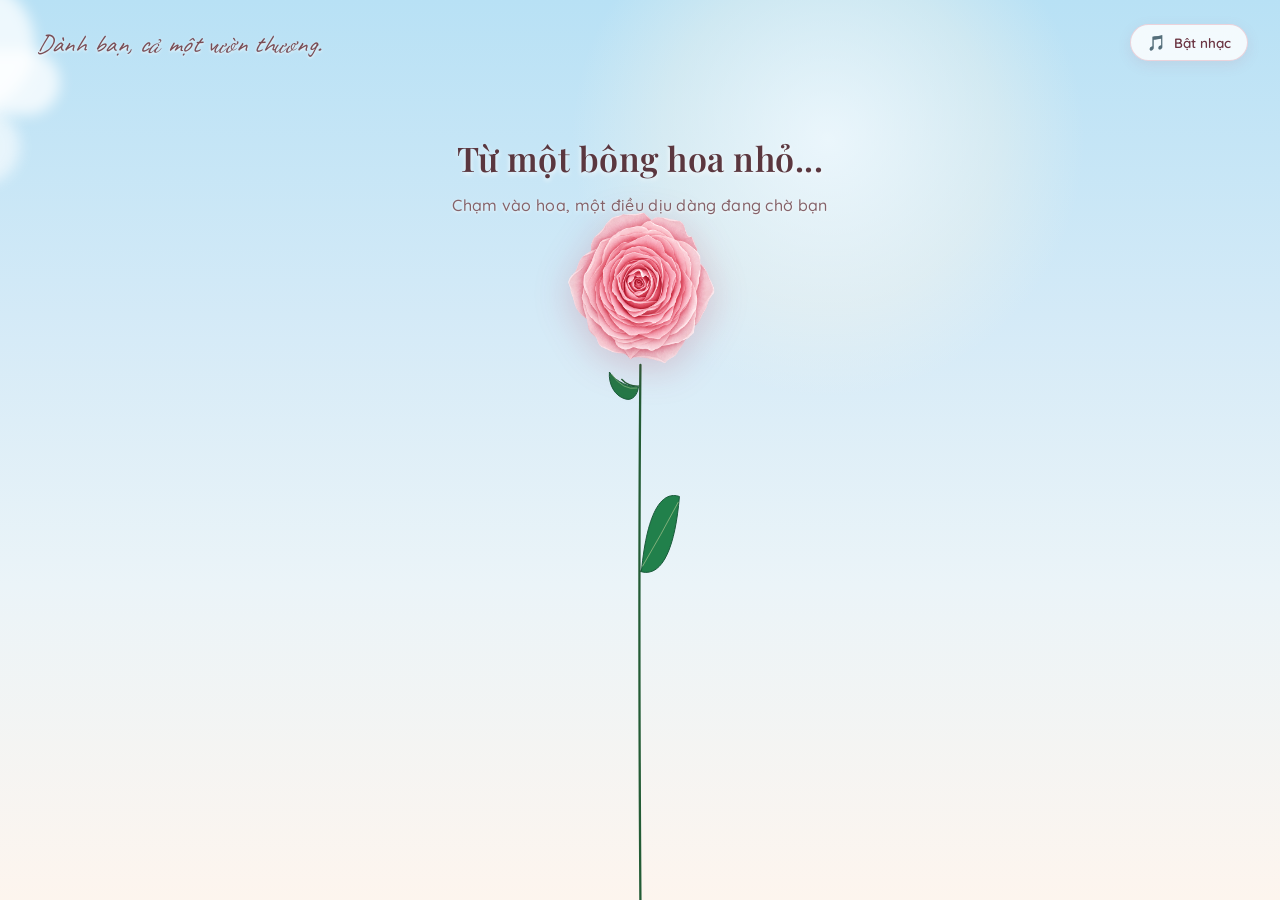
==== commit 0baf5d70: "Tăng mật độ hoa chi chít đan xen kín đáy khớp ảnh 2 và tối ưu hóa tải trang bung nở siêu tốc" ====
--- a/index.html
+++ b/index.html
@@ -6,7 +6,10 @@
   <meta name="viewport" content="width=device-width, initial-scale=1.0, maximum-scale=1.0, user-scalable=no">
   <title>Cả một vườn thương - Chúc mừng 20/10</title>
   <link rel="icon" href="data:image/svg+xml,<svg xmlns=%22http://www.w3.org/2000/svg%22 viewBox=%220 0 100 100%22><text y=%22.9em%22 font-size=%2290%22>🌹</text></svg>">
-  <link rel="stylesheet" href="style.css?v=4">
+  <link rel="preload" as="image" href="assets/rose-pink.png">
+  <link rel="preload" as="image" href="assets/rosebud-blue.png">
+  <link rel="preload" as="image" href="assets/rosebud-peach.png">
+  <link rel="stylesheet" href="style.css?v=6">
 </head>
 <body>
   <div class="app-container">
@@ -115,6 +118,6 @@
     </div>
   </div>
 
-  <script src="main.js?v=4"></script>
+  <script src="main.js?v=6"></script>
 </body>
 </html>
--- a/style.css
+++ b/style.css
@@ -423,7 +423,8 @@
   opacity: 0;
   pointer-events: auto;
   cursor: pointer;
-  transition: transform 0.3s ease;
+  transition: transform 0.25s ease;
+  will-change: transform, opacity;
 }
 
 .garden-flower:hover {
@@ -447,23 +448,40 @@
   left: 50%;
   transform: translateX(-50%);
   transform-origin: center center;
-}
-
-/* Hiệu ứng nở rộ (Bloom animation) */
+  filter: drop-shadow(0 5px 12px rgba(60, 20, 30, 0.16));
+  will-change: transform;
+}
+
+.bud-head {
+  overflow: hidden;
+}
+
+.rosebud-image {
+  position: absolute;
+  width: 240%;
+  height: auto;
+  max-width: none;
+  left: 50%;
+  top: 50%;
+  transform: translate(-50%, -50%);
+  pointer-events: none;
+}
+
+/* Hiệu ứng nở rộ (Bloom animation) siêu tốc và mượt mà */
 .garden-flower.bloomed {
   opacity: 1;
-  animation: plantSprout 1.5s cubic-bezier(0.18, 0.89, 0.32, 1.25) forwards,
+  animation: plantSprout 0.65s cubic-bezier(0.16, 1, 0.3, 1) forwards,
              windSway var(--sway-duration, 4.5s) ease-in-out infinite alternate var(--sway-delay, 0s);
 }
 
 @keyframes plantSprout {
   0% {
     opacity: 0;
-    transform: translateY(140px) scale(0.1);
-  }
-  60% {
+    transform: translateY(110px) scale(0.15);
+  }
+  65% {
     opacity: 1;
-    transform: translateY(-10px) scale(1.08);
+    transform: translateY(-8px) scale(1.06);
   }
   100% {
     opacity: 1;
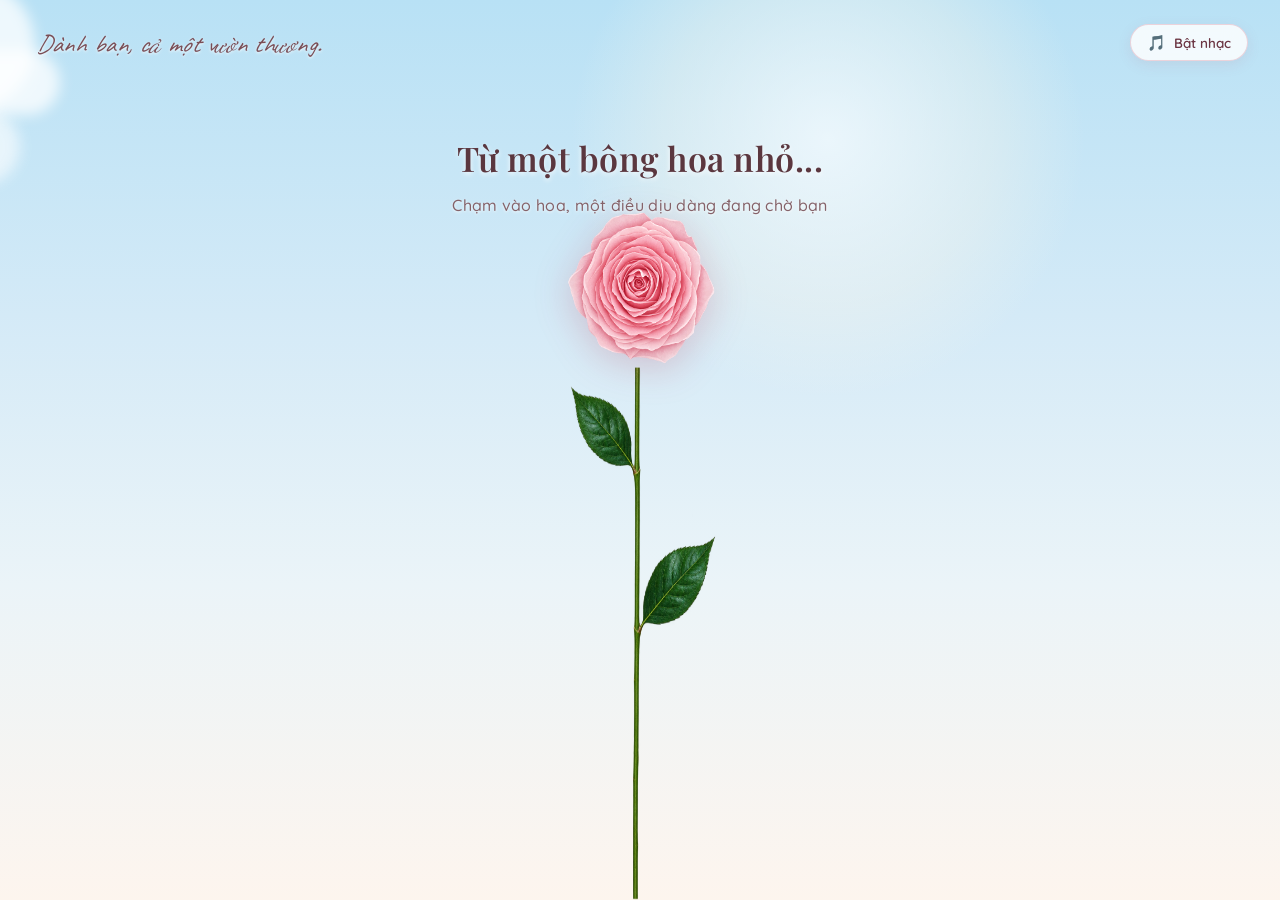
==== commit 0d44272c: "Use ImageGen cutout for rose stems and leaves" ====
--- a/index.html
+++ b/index.html
@@ -9,7 +9,8 @@
   <link rel="preload" as="image" href="assets/rose-pink.png">
   <link rel="preload" as="image" href="assets/rosebud-blue.png">
   <link rel="preload" as="image" href="assets/rosebud-peach.png">
-  <link rel="stylesheet" href="style.css?v=6">
+  <link rel="preload" as="image" href="assets/rose-stem-leaves.png">
+  <link rel="stylesheet" href="style.css?v=7">
 </head>
 <body>
   <div class="app-container">
@@ -45,7 +46,7 @@
     <div class="hero-flower-wrapper" id="hero-flower" title="Chạm vào bông hoa để bắt đầu">
       <div class="hero-click-indicator" id="hero-click-indicator"></div>
       <div class="hero-rose-head" id="hero-rose-head"></div>
-      <div class="hero-stem-svg" id="hero-stem-svg"></div>
+      <div class="hero-stem-image" id="hero-stem-image"></div>
     </div>
 
     <!-- Khu vườn nở rộ (The Blooming Garden) -->
@@ -118,6 +119,6 @@
     </div>
   </div>
 
-  <script src="main.js?v=6"></script>
+  <script src="main.js?v=8"></script>
 </body>
 </html>
--- a/style.css
+++ b/style.css
@@ -391,7 +391,7 @@
 }
 
 /* Cành hoa Hero */
-.hero-stem-svg {
+.hero-stem-image {
   position: relative;
   width: 160px;
   height: calc(78vh - var(--hero-head-size) + 15px);
@@ -399,6 +399,23 @@
   margin-top: -15px;
   z-index: 5;
   overflow: visible;
+}
+
+.stem-leaves-image {
+  display: block;
+  width: 100%;
+  height: 100%;
+  object-fit: fill;
+  pointer-events: none;
+}
+
+.stem-leaves-image.flipped {
+  transform: scaleX(-1);
+}
+
+.hero-stem-image .stem-leaves-image {
+  width: 160px;
+  margin: 0 auto;
 }
 
 /* ==========================================================================
@@ -815,7 +832,7 @@
     --hero-head-size: clamp(112px, 28vw, 175px);
     height: 63vh;
   }
-  .hero-stem-svg {
+  .hero-stem-image {
     height: calc(63vh - var(--hero-head-size) + 15px);
   }
   .hero-rose-head {
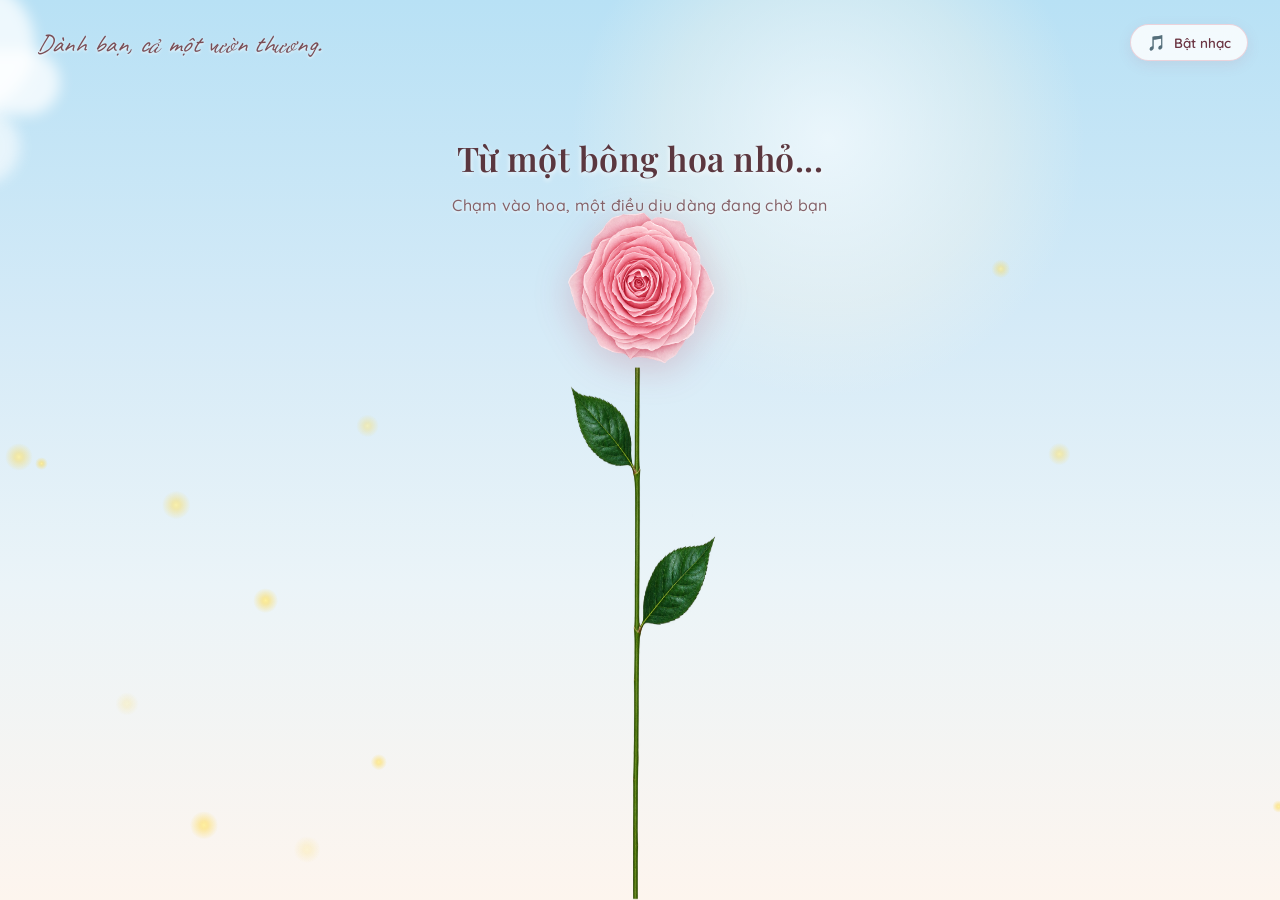
==== commit 3cfab67d: "Thêm hiệu ứng responsive toàn diện, đàn bướm 3D, đom đóm, vệt sao stardust và lời nhắn thì thầm khi " ====
--- a/index.html
+++ b/index.html
@@ -51,6 +51,25 @@
 
     <!-- Khu vườn nở rộ (The Blooming Garden) -->
     <div class="garden-container" id="garden-container"></div>
+
+    <!-- Đàn bướm bay lượn dập dờn trong khu vườn -->
+    <div class="garden-butterflies-container" id="butterflies-container">
+      <div class="butterfly b-pink" id="butterfly-1" title="Chạm vào chú bướm">
+        <div class="wing wing-left"></div>
+        <div class="wing-center"></div>
+        <div class="wing wing-right"></div>
+      </div>
+      <div class="butterfly b-gold" id="butterfly-2" title="Chạm vào chú bướm">
+        <div class="wing wing-left"></div>
+        <div class="wing-center"></div>
+        <div class="wing wing-right"></div>
+      </div>
+      <div class="butterfly b-lavender" id="butterfly-3" title="Chạm vào chú bướm">
+        <div class="wing wing-left"></div>
+        <div class="wing-center"></div>
+        <div class="wing wing-right"></div>
+      </div>
+    </div>
 
     <!-- Canvas hạt phấn & cánh hoa bay -->
     <canvas id="fx-canvas"></canvas>
--- a/style.css
+++ b/style.css
@@ -603,6 +603,7 @@
   width: 100%;
   max-width: 440px;
   max-height: 88vh;
+  max-height: calc(100dvh - 50px);
   background: var(--color-card-bg);
   background-image: 
     radial-gradient(circle at 10% 10%, rgba(255, 240, 245, 0.6) 0%, transparent 60%),
@@ -613,11 +614,43 @@
   box-shadow: 
     0 16px 38px rgba(90, 40, 50, 0.18),
     0 3px 10px rgba(0, 0, 0, 0.04);
+  overflow-x: hidden;
   overflow-y: auto;
   transform: translateY(35px) scale(0.96);
   transition: transform 0.5s cubic-bezier(0.18, 0.89, 0.32, 1.15), opacity 0.4s ease;
   scrollbar-width: thin;
   scrollbar-color: rgba(200, 150, 160, 0.4) transparent;
+}
+
+/* Ánh kim lướt qua thiệp khi mở */
+.card-modal-container::after {
+  content: '';
+  position: absolute;
+  top: -60%;
+  left: -60%;
+  width: 220%;
+  height: 220%;
+  background: linear-gradient(
+    65deg,
+    transparent 42%,
+    rgba(255, 235, 240, 0.45) 48%,
+    rgba(255, 255, 255, 0.8) 51%,
+    rgba(255, 235, 240, 0.45) 54%,
+    transparent 60%
+  );
+  transform: rotate(25deg) translateY(-120%);
+  pointer-events: none;
+  opacity: 0;
+}
+
+.card-modal-backdrop.open .card-modal-container::after {
+  opacity: 1;
+  animation: cardShimmer 1.5s ease-out 0.35s forwards;
+}
+
+@keyframes cardShimmer {
+  0% { transform: rotate(25deg) translateY(-120%); }
+  100% { transform: rotate(25deg) translateY(120%); }
 }
 
 .card-modal-backdrop.open .card-modal-container {
@@ -792,19 +825,218 @@
 }
 
 /* ==========================================================================
-   RESPONSIVE (Mobile & Tablet)
+   BUTTERFLIES (Bướm bay dập dờn trong vườn hoa)
    ========================================================================== */
+.garden-butterflies-container {
+  position: absolute;
+  top: 0;
+  left: 0;
+  width: 100%;
+  height: 100%;
+  pointer-events: none;
+  z-index: 29;
+  overflow: hidden;
+  opacity: 0;
+  transition: opacity 1.5s ease;
+}
+
+.garden-butterflies-container.active {
+  opacity: 1;
+}
+
+.butterfly {
+  position: absolute;
+  width: 28px;
+  height: 22px;
+  transform-style: preserve-3d;
+  pointer-events: auto;
+  cursor: pointer;
+  filter: drop-shadow(0 4px 8px rgba(120, 40, 60, 0.25));
+  transition: transform 0.3s cubic-bezier(0.18, 0.89, 0.32, 1.25);
+  will-change: transform;
+}
+
+.butterfly:hover {
+  transform: scale(1.35) !important;
+}
+
+.butterfly .wing {
+  position: absolute;
+  top: 0;
+  width: 14px;
+  height: 20px;
+  border-radius: 65% 55% 20% 60%;
+  opacity: 0.94;
+}
+
+.butterfly .wing-left {
+  left: 0;
+  transform-origin: right center;
+  animation: wingFlapLeft 0.22s ease-in-out infinite alternate;
+}
+
+.butterfly .wing-right {
+  left: 14px;
+  border-radius: 55% 65% 60% 20%;
+  transform-origin: left center;
+  animation: wingFlapRight 0.22s ease-in-out infinite alternate;
+}
+
+.butterfly .wing-center {
+  position: absolute;
+  left: 13px;
+  top: 3px;
+  width: 2px;
+  height: 14px;
+  background: #5a2c38;
+  border-radius: 2px;
+}
+
+.b-pink .wing {
+  background: radial-gradient(circle at 70% 30%, #fff0f5 0%, #ff8da1 60%, #e91e63 100%);
+  border: 0.5px solid rgba(255, 255, 255, 0.85);
+}
+
+.b-gold .wing {
+  background: radial-gradient(circle at 70% 30%, #fffde7 0%, #ffd54f 60%, #ff8f00 100%);
+  border: 0.5px solid rgba(255, 255, 255, 0.85);
+}
+
+.b-lavender .wing {
+  background: radial-gradient(circle at 70% 30%, #f3e5f5 0%, #ce93d8 60%, #8e24aa 100%);
+  border: 0.5px solid rgba(255, 255, 255, 0.85);
+}
+
+@keyframes wingFlapLeft {
+  0% { transform: rotateY(0deg); }
+  100% { transform: rotateY(68deg); }
+}
+
+@keyframes wingFlapRight {
+  0% { transform: rotateY(0deg); }
+  100% { transform: rotateY(-68deg); }
+}
+
+/* Đường bay lượn lãng mạn */
+.b-pink {
+  left: 15%;
+  bottom: 26%;
+  animation: flyPattern1 18s ease-in-out infinite;
+}
+
+.b-gold {
+  right: 18%;
+  bottom: 36%;
+  animation: flyPattern2 22s ease-in-out infinite 2s;
+}
+
+.b-lavender {
+  left: 56%;
+  bottom: 22%;
+  animation: flyPattern3 20s ease-in-out infinite 5s;
+}
+
+@keyframes flyPattern1 {
+  0% { transform: translate(0, 0) scale(0.9) rotate(5deg); }
+  25% { transform: translate(70px, -55px) scale(1.05) rotate(14deg); }
+  50% { transform: translate(130px, -15px) scale(0.95) rotate(-10deg); }
+  75% { transform: translate(35px, -80px) scale(1) rotate(8deg); }
+  100% { transform: translate(0, 0) scale(0.9) rotate(5deg); }
+}
+
+@keyframes flyPattern2 {
+  0% { transform: translate(0, 0) scale(1) rotate(-8deg); }
+  30% { transform: translate(-90px, -70px) scale(1.1) rotate(-18deg); }
+  60% { transform: translate(-50px, 30px) scale(0.9) rotate(10deg); }
+  85% { transform: translate(-120px, -45px) scale(1.05) rotate(-5deg); }
+  100% { transform: translate(0, 0) scale(1) rotate(-8deg); }
+}
+
+@keyframes flyPattern3 {
+  0% { transform: translate(0, 0) scale(0.85) rotate(12deg); }
+  35% { transform: translate(-70px, -65px) scale(1.05) rotate(-12deg); }
+  65% { transform: translate(55px, -100px) scale(1) rotate(15deg); }
+  85% { transform: translate(-25px, -35px) scale(0.95) rotate(-6deg); }
+  100% { transform: translate(0, 0) scale(0.85) rotate(12deg); }
+}
+
+/* ==========================================================================
+   LOVE WHISPER BUBBLE (Lời nhắn thì thầm ngọt ngào khi chạm hoa)
+   ========================================================================== */
+.flower-whisper-bubble {
+  position: fixed;
+  transform: translate(-50%, -100%);
+  padding: 8px 16px;
+  background: rgba(255, 255, 255, 0.95);
+  backdrop-filter: blur(10px);
+  -webkit-backdrop-filter: blur(10px);
+  border: 1px solid rgba(240, 180, 195, 0.9);
+  border-radius: 9999px;
+  color: #6a2434;
+  font-family: var(--font-sans);
+  font-size: 13.5px;
+  font-weight: 600;
+  box-shadow: 0 8px 24px rgba(180, 50, 80, 0.22);
+  pointer-events: none;
+  z-index: 150;
+  white-space: nowrap;
+  animation: whisperFloat 2s cubic-bezier(0.18, 0.89, 0.32, 1) forwards;
+}
+
+@keyframes whisperFloat {
+  0% {
+    opacity: 0;
+    transform: translate(-50%, -40%) scale(0.65);
+  }
+  20% {
+    opacity: 1;
+    transform: translate(-50%, -110%) scale(1.05);
+  }
+  30% {
+    transform: translate(-50%, -100%) scale(1);
+  }
+  75% {
+    opacity: 1;
+    transform: translate(-50%, -125%) scale(1);
+  }
+  100% {
+    opacity: 0;
+    transform: translate(-50%, -160%) scale(0.9);
+  }
+}
+
+/* ==========================================================================
+   RESPONSIVE CHO MỌI MÀN HÌNH (Mobile, Tablet, Desktop, 4K, Landscape)
+   ========================================================================== */
+
+/* 1. Màn hình máy tính bảng (Tablets & iPads 481px - 1024px) */
+@media (max-width: 1024px) {
+  .hero-flower-wrapper {
+    --hero-head-size: clamp(130px, 16vw, 210px);
+    height: 72vh;
+  }
+  .hero-stem-image {
+    height: calc(72vh - var(--hero-head-size) + 15px);
+  }
+  .card-modal-container {
+    max-width: 460px;
+    padding: 34px 28px 26px;
+  }
+}
+
+/* 2. Màn hình điện thoại tiêu chuẩn (Smartphones <= 768px) */
 @media (max-width: 768px) {
   .top-header {
-    top: 20px;
-    left: 20px;
+    top: max(18px, env(safe-area-inset-top));
+    left: max(18px, env(safe-area-inset-left));
+    max-width: calc(100% - 115px);
   }
   .top-brand {
     font-size: 20px;
   }
   .top-controls {
-    top: 18px;
-    right: 18px;
+    top: max(16px, env(safe-area-inset-top));
+    right: max(16px, env(safe-area-inset-right));
   }
   .control-pill {
     padding: 6px 12px;
@@ -846,7 +1078,7 @@
 
   .card-modal-container {
     padding: 30px 22px 24px;
-    max-height: 85vh;
+    max-height: calc(100dvh - 40px);
   }
   .card-main-title {
     font-size: 22px;
@@ -857,7 +1089,7 @@
   }
 
   .bottom-actions {
-    bottom: 24px;
+    bottom: max(22px, env(safe-area-inset-bottom));
     gap: 12px;
   }
   .btn-garden-action {
@@ -866,9 +1098,34 @@
   }
 }
 
-@media (max-width: 420px) {
+/* 3. Màn hình điện thoại nhỏ (Compact Phones <= 480px) */
+@media (max-width: 480px) {
+  .top-header {
+    top: max(14px, env(safe-area-inset-top));
+    left: max(14px, env(safe-area-inset-left));
+    max-width: calc(100% - 105px);
+  }
+  .top-brand {
+    font-size: 18px;
+  }
+  .top-controls {
+    top: max(12px, env(safe-area-inset-top));
+    right: max(12px, env(safe-area-inset-right));
+  }
+  .control-pill {
+    padding: 5px 11px;
+    font-size: 12px;
+  }
+  .intro-text-container {
+    top: 13%;
+    width: 92%;
+  }
   .intro-title {
-    font-size: 22px;
+    font-size: 23px;
+    margin-bottom: 8px;
+  }
+  .intro-subtitle {
+    font-size: 13.5px;
   }
   .btn-garden-action {
     padding: 9px 15px;
@@ -877,4 +1134,154 @@
   .card-main-title {
     font-size: 20px;
   }
-}
+  .card-modal-container {
+    padding: 26px 18px 22px;
+    max-height: calc(100dvh - 32px);
+    border-radius: 20px;
+  }
+  .card-body-text {
+    font-size: 13.5px;
+    line-height: 1.68;
+  }
+  .bottom-actions {
+    bottom: max(18px, env(safe-area-inset-bottom));
+    gap: 10px;
+  }
+}
+
+/* 4. Màn hình điện thoại siêu nhỏ (Mini/SE Phones <= 360px) */
+@media (max-width: 360px) {
+  .top-brand {
+    font-size: 15px;
+  }
+  .control-pill {
+    padding: 4px 8px;
+    font-size: 11px;
+    gap: 4px;
+  }
+  .intro-title {
+    font-size: 20px;
+  }
+  .intro-subtitle {
+    font-size: 12px;
+  }
+  .hero-flower-wrapper {
+    --hero-head-size: 110px;
+    height: 60vh;
+  }
+  .card-modal-container {
+    padding: 20px 14px 16px;
+    border-radius: 16px;
+  }
+  .card-main-title {
+    font-size: 18px;
+  }
+  .card-body-text {
+    font-size: 12.8px;
+    line-height: 1.58;
+  }
+  .card-paragraph {
+    margin-bottom: 8px;
+  }
+  .btn-garden-action {
+    padding: 7px 12px;
+    font-size: 12px;
+  }
+  .bottom-actions {
+    bottom: max(14px, env(safe-area-inset-bottom));
+    gap: 8px;
+  }
+}
+
+/* 5. Chế độ màn hình xoay ngang điện thoại (Mobile Landscape <= 520px height) */
+@media (max-height: 520px) {
+  .top-header {
+    top: max(8px, env(safe-area-inset-top));
+    left: max(14px, env(safe-area-inset-left));
+  }
+  .top-brand {
+    font-size: 16px;
+  }
+  .top-controls {
+    top: max(8px, env(safe-area-inset-top));
+    right: max(14px, env(safe-area-inset-right));
+  }
+  .intro-text-container {
+    top: 6%;
+  }
+  .intro-title {
+    font-size: 20px;
+    margin-bottom: 4px;
+  }
+  .intro-subtitle {
+    font-size: 12px;
+  }
+  .intro-text-container.blooming-state {
+    bottom: 12%;
+  }
+  .hero-flower-wrapper {
+    --hero-head-size: clamp(75px, 20vh, 105px);
+    height: 72vh;
+  }
+  .card-modal-backdrop {
+    padding: 8px;
+    align-items: flex-start;
+  }
+  .card-modal-container {
+    max-height: 94vh;
+    padding: 16px 20px 14px;
+    margin: auto;
+  }
+  .card-rose-icon {
+    width: 36px;
+    height: 36px;
+    margin-bottom: 6px;
+  }
+  .card-main-title {
+    font-size: 16px;
+    margin-bottom: 8px;
+  }
+  .card-body-text {
+    font-size: 12px;
+    line-height: 1.45;
+  }
+  .card-paragraph {
+    margin-bottom: 8px;
+  }
+  .bottom-actions {
+    bottom: max(10px, env(safe-area-inset-bottom));
+    gap: 8px;
+  }
+  .btn-garden-action {
+    padding: 6px 14px;
+    font-size: 12px;
+  }
+}
+
+/* 6. Màn hình lớn máy tính bàn & 4K (Large & Ultrawide Displays >= 1600px) */
+@media (min-width: 1600px) {
+  .top-brand {
+    font-size: 30px;
+  }
+  .intro-title {
+    font-size: 40px;
+  }
+  .intro-subtitle {
+    font-size: 18px;
+  }
+  .hero-flower-wrapper {
+    --hero-head-size: clamp(200px, 16vw, 290px);
+    height: 80vh;
+  }
+  .card-modal-container {
+    max-width: 480px;
+    padding: 44px 38px 34px;
+  }
+  .card-main-title {
+    font-size: 26px;
+  }
+  .card-body-text {
+    font-size: 16px;
+    line-height: 1.85;
+  }
+}
